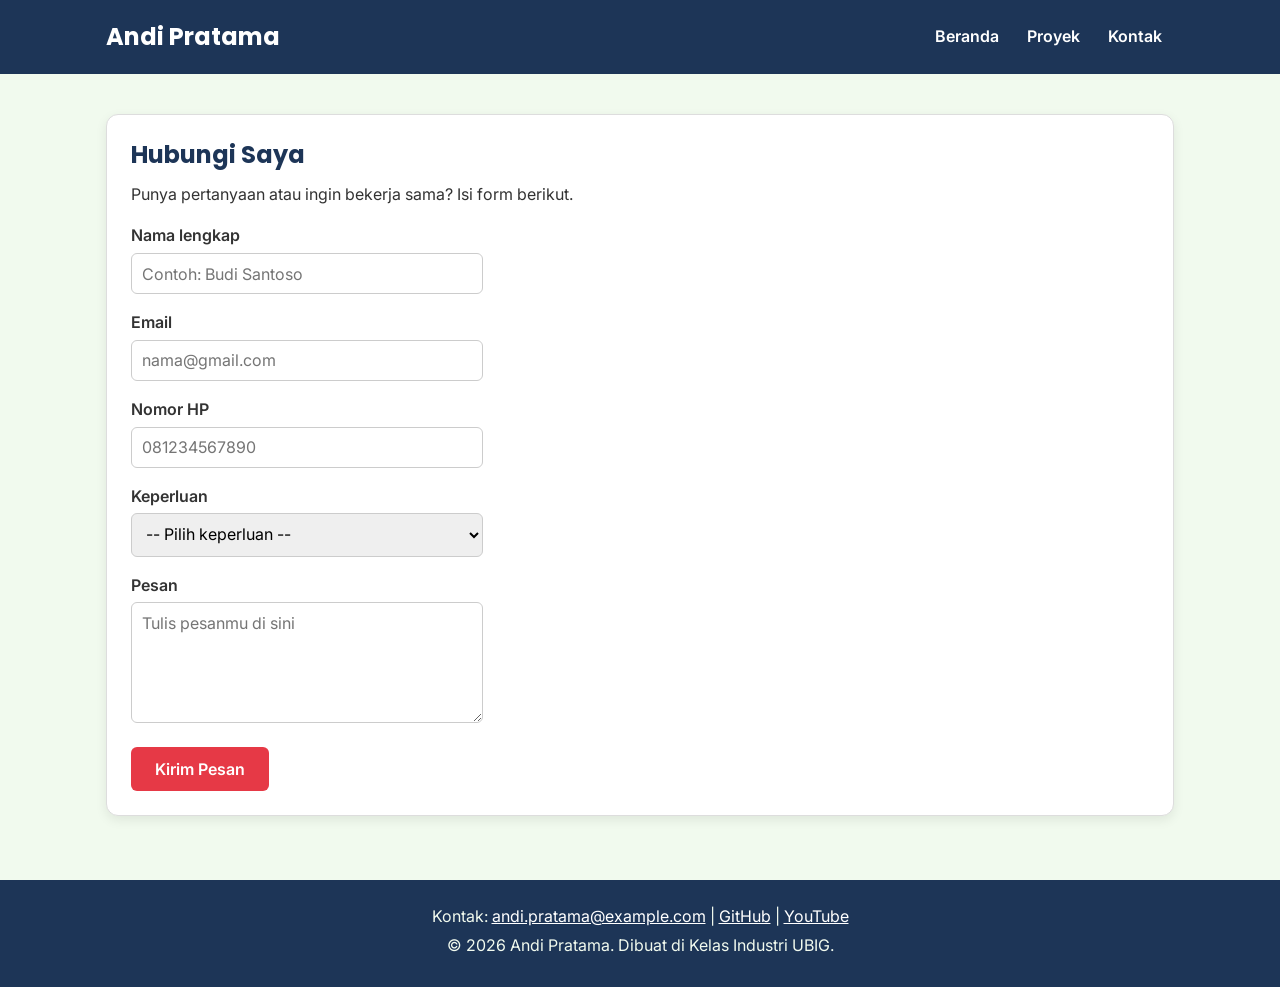
==== kontak.html @ 0332e81e "feat: menambahkan html pertama" ====
<!DOCTYPE html>
<html lang="id">
<head>
  <meta charset="UTF-8">
  <meta name="viewport" content="width=device-width, initial-scale=1.0">
  <title>Andi Pratama | Kontak</title>
  <link rel="preconnect" href="https://fonts.googleapis.com">
  <link rel="preconnect" href="https://fonts.gstatic.com" crossorigin>
  <link href="https://fonts.googleapis.com/css2?family=Inter:wght@400;600&family=Poppins:wght@600;700&display=swap" rel="stylesheet">
  <link rel="stylesheet" href="css/style.css">
</head>
<body>
  <header>
    <div class="container navbar">
      <h1>Andi Pratama</h1>
      <nav class="menu-laptop">
        <ul>
          <li><a href="index.html">Beranda</a></li>
          <li><a href="proyek.html">Proyek</a></li>
          <li><a href="kontak.html">Kontak</a></li>
        </ul>
      </nav>
      <!-- Tantangan: menu ponsel yang bisa dibuka-tutup -->
      <details class="menu-ponsel">
        <summary>Menu</summary>
        <nav>
          <ul>
            <li><a href="index.html">Beranda</a></li>
            <li><a href="proyek.html">Proyek</a></li>
            <li><a href="kontak.html">Kontak</a></li>
          </ul>
        </nav>
      </details>
    </div>
  </header>

  <main>
    <div class="container">
      <section class="kartu">
        <h2>Hubungi Saya</h2>
        <p>Punya pertanyaan atau ingin bekerja sama? Isi form berikut.</p>

        <form>
          <p>
            <label for="nama">Nama lengkap</label><br>
            <input type="text" id="nama" name="nama" placeholder="Contoh: Budi Santoso" required>
          </p>
          <p>
            <label for="email">Email</label><br>
            <input type="email" id="email" name="email" placeholder="nama@gmail.com" required>
          </p>
          <p>
            <label for="hp">Nomor HP</label><br>
            <input type="tel" id="hp" name="hp" placeholder="081234567890" required>
          </p>
          <p>
            <label for="keperluan">Keperluan</label><br>
            <select id="keperluan" name="keperluan" required>
              <option value="">-- Pilih keperluan --</option>
              <option value="bertanya">Bertanya</option>
              <option value="kerja-sama">Kerja sama proyek</option>
              <option value="lainnya">Lainnya</option>
            </select>
          </p>
          <p>
            <label for="pesan">Pesan</label><br>
            <textarea id="pesan" name="pesan" rows="5" cols="40" placeholder="Tulis pesanmu di sini" required></textarea>
          </p>
          <button type="submit">Kirim Pesan</button>
        </form>
      </section>
    </div>
  </main>

  <footer>
    <p>Kontak: <a href="mailto:andi.pratama@example.com">andi.pratama@example.com</a> |
      <a href="https://github.com/" target="_blank">GitHub</a> |
      <a href="https://www.youtube.com/" target="_blank">YouTube</a></p>
    <p>&copy; 2026 Andi Pratama. Dibuat di Kelas Industri UBIG.</p>
  </footer>
</body>
</html>
---- css/style.css ----
/* Gaya portofolio Flavea Verona Alhusein
   Palet: #1D3557 (utama), #E63946 (aksen), #F1FAEE (latar)
   Huruf: Poppins (judul), Inter (isi)
   Tata letak: mobile first, titik ubah 768px (tablet) dan 1024px (laptop) */

/* 1. Reset */
* {
  box-sizing: border-box;
  margin: 0;
}

img {
  max-width: 100%;
  height: auto;
}

/* 2. Dasar halaman: warna dan huruf */
body {
  font-family: "Inter", Arial, sans-serif;
  font-size: 1rem;
  line-height: 1.6;
  color: #333333;
  background-color: #F1FAEE;
}

h1, h2, h3 {
  font-family: "Poppins", Arial, sans-serif;
  color: #1D3557;
  line-height: 1.3;
}

h2 {
  margin-bottom: 0.75rem;
}

p, ul, ol {
  margin-bottom: 1rem;
}

a {
  color: #E63946;
}

/* 3. Wadah, header, dan menu */
.container {
  max-width: 1100px;
  margin: 0 auto;
  padding: 0 1rem;
}

header {
  background-color: #1D3557;
  color: #FFFFFF;
  padding: 1rem 0;
}

header h1 {
  color: #FFFFFF;
  font-size: 1.5rem;
}

.navbar {
  display: flex;
  flex-wrap: wrap;
  justify-content: space-between;
  align-items: center;
  gap: 0.5rem;
}

nav ul {
  display: flex;
  gap: 0.25rem;
  padding: 0;
  margin: 0;
  list-style: none;
}

nav a {
  display: inline-block;
  padding: 0.5rem 0.75rem;
  border-radius: 6px;
  color: #FFFFFF;
  font-weight: 600;
  text-decoration: none;
}

/* Tantangan: menu ponsel buka-tutup dengan details */
.menu-laptop {
  display: none;
}

.menu-ponsel summary {
  padding: 0.5rem 0.75rem;
  border: 1px solid #FFFFFF;
  border-radius: 6px;
  font-weight: 600;
  cursor: pointer;
}

.menu-ponsel ul {
  flex-direction: column;
  margin-top: 0.5rem;
}

/* 4. Isi utama, hero, dan kartu */
main {
  padding: 1.5rem 0;
}

.hero {
  display: flex;
  flex-direction: column;
  align-items: center;
  gap: 1.5rem;
  padding: 1rem 0 2rem;
  text-align: center;
}

.hero img {
  border: 4px solid #E63946;
  border-radius: 50%;
}

.hero h2 {
  font-size: 2rem;
}

.tombol {
  display: inline-block;
  padding: 0.75rem 1.5rem;
  border-radius: 6px;
  background-color: #E63946;
  color: #FFFFFF;
  font-weight: 600;
  text-decoration: none;
}

.kartu {
  background-color: #FFFFFF;
  padding: 1rem;
  margin-bottom: 1.5rem;
  border: 1px solid #DDDDDD;
  border-radius: 12px;
  box-shadow: 0 4px 12px rgba(0, 0, 0, 0.08);
}

.daftar-kartu {
  display: flex;
  flex-wrap: wrap;
  gap: 1.5rem;
  margin-bottom: 1.5rem;
}

.daftar-kartu .kartu {
  flex: 1 1 280px;
  margin-bottom: 0;
}

article img {
  border-radius: 8px;
  border: 1px solid #DDDDDD;
}

/* 5. Tabel */
table {
  border-collapse: collapse;
}

caption {
  font-weight: 600;
  text-align: left;
  margin-bottom: 0.5rem;
}

th, td {
  border: 1px solid #CCCCCC;
  padding: 0.5rem 0.75rem;
  text-align: left;
}

th {
  background-color: #1D3557;
  color: #FFFFFF;
}

/* 6. Form */
label {
  font-weight: 600;
}

input, select, textarea {
  width: 100%;
  max-width: 22rem;
  padding: 0.6rem;
  margin-top: 0.25rem;
  border: 1px solid #CCCCCC;
  border-radius: 6px;
  font-family: inherit;
  font-size: 1rem;
}

button {
  padding: 0.75rem 1.5rem;
  border: none;
  border-radius: 6px;
  background-color: #E63946;
  color: #FFFFFF;
  font-family: inherit;
  font-size: 1rem;
  font-weight: 600;
  cursor: pointer;
}

/* 7. Footer */
footer {
  background-color: #1D3557;
  color: #F1FAEE;
  text-align: center;
  padding: 1.5rem;
}

footer p {
  margin-bottom: 0.25rem;
}

footer a {
  color: #FFFFFF;
}

/* 8. Tablet: lebar layar 768px ke atas */
@media (min-width: 768px) {
  .menu-laptop {
    display: block;
  }

  .menu-ponsel {
    display: none;
  }

  .hero {
    flex-direction: row;
    padding: 2rem 0 3rem;
    text-align: left;
  }

  .kartu {
    padding: 1.5rem;
  }
}

/* 9. Laptop: lebar layar 1024px ke atas */
@media (min-width: 1024px) {
  main {
    padding: 2.5rem 0;
  }

  .hero {
    gap: 3rem;
  }

  .hero h2 {
    font-size: 2.75rem;
  }
}
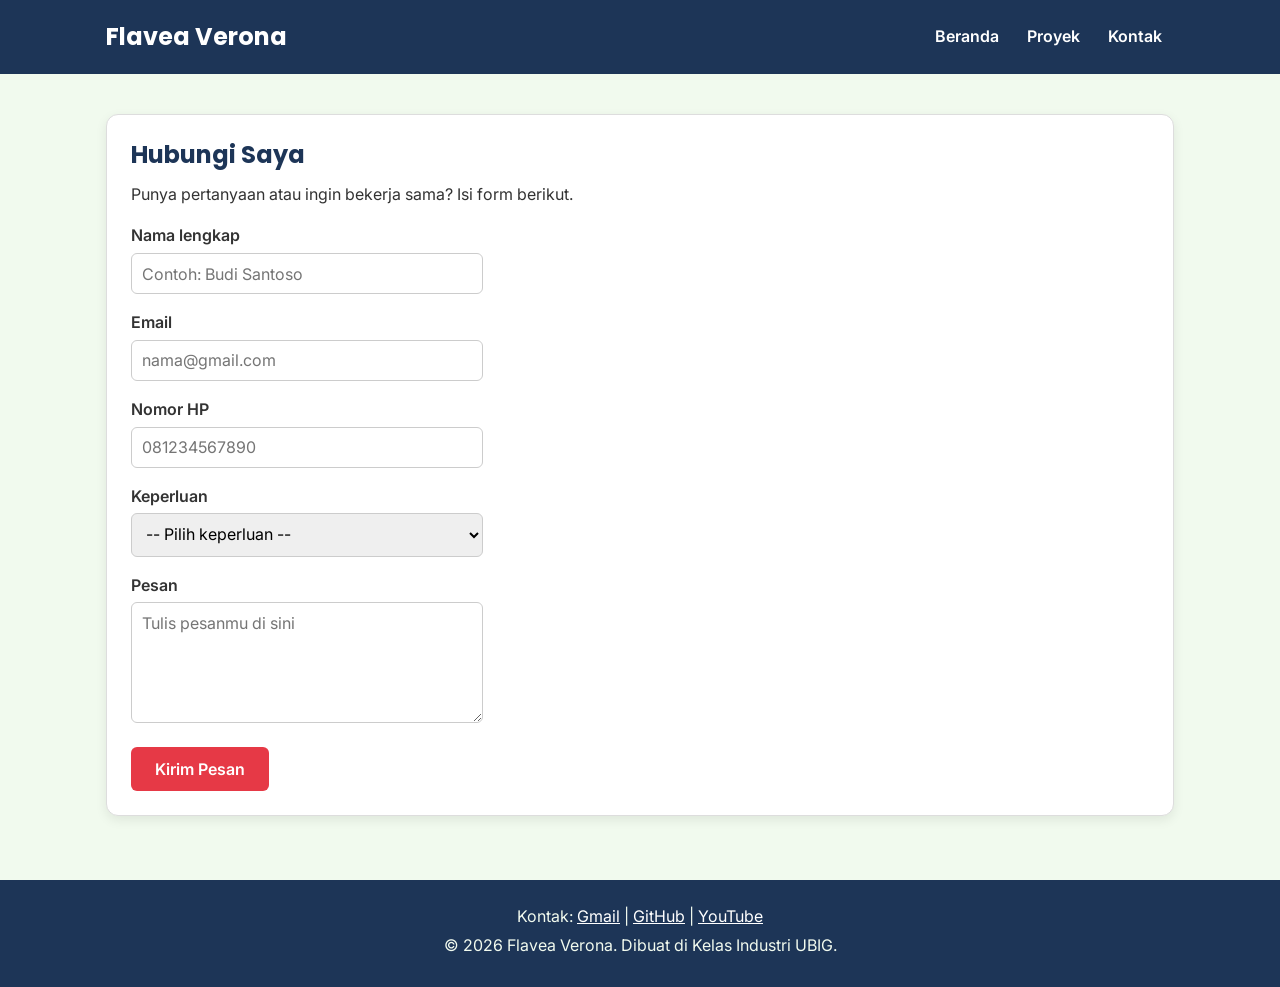
==== commit 1e0e9af9: "feat: menambahkan html dan css profil digital" ====
--- a/kontak.html
+++ b/kontak.html
@@ -3,7 +3,7 @@
 <head>
   <meta charset="UTF-8">
   <meta name="viewport" content="width=device-width, initial-scale=1.0">
-  <title>Andi Pratama | Kontak</title>
+  <title>Flavea Verona| Kontak</title>
   <link rel="preconnect" href="https://fonts.googleapis.com">
   <link rel="preconnect" href="https://fonts.gstatic.com" crossorigin>
   <link href="https://fonts.googleapis.com/css2?family=Inter:wght@400;600&family=Poppins:wght@600;700&display=swap" rel="stylesheet">
@@ -12,7 +12,7 @@
 <body>
   <header>
     <div class="container navbar">
-      <h1>Andi Pratama</h1>
+      <h1>Flavea Verona</h1>
       <nav class="menu-laptop">
         <ul>
           <li><a href="index.html">Beranda</a></li>
@@ -73,10 +73,10 @@
   </main>
 
   <footer>
-    <p>Kontak: <a href="mailto:andi.pratama@example.com">andi.pratama@example.com</a> |
-      <a href="https://github.com/" target="_blank">GitHub</a> |
-      <a href="https://www.youtube.com/" target="_blank">YouTube</a></p>
-    <p>&copy; 2026 Andi Pratama. Dibuat di Kelas Industri UBIG.</p>
+    <p>Kontak: <a href="mailto:flaveav@gmail.com">Gmail</a> |
+      <a href="https://github.com/dashboard" target="_blank">GitHub</a> |
+      <a href="https://youtube.com/@stoberryy00?si=fOOp4dH1qELuOvuh/" target="_blank">YouTube</a></p>
+    <p>&copy; 2026 Flavea Verona. Dibuat di Kelas Industri UBIG.</p>
   </footer>
 </body>
 </html>
